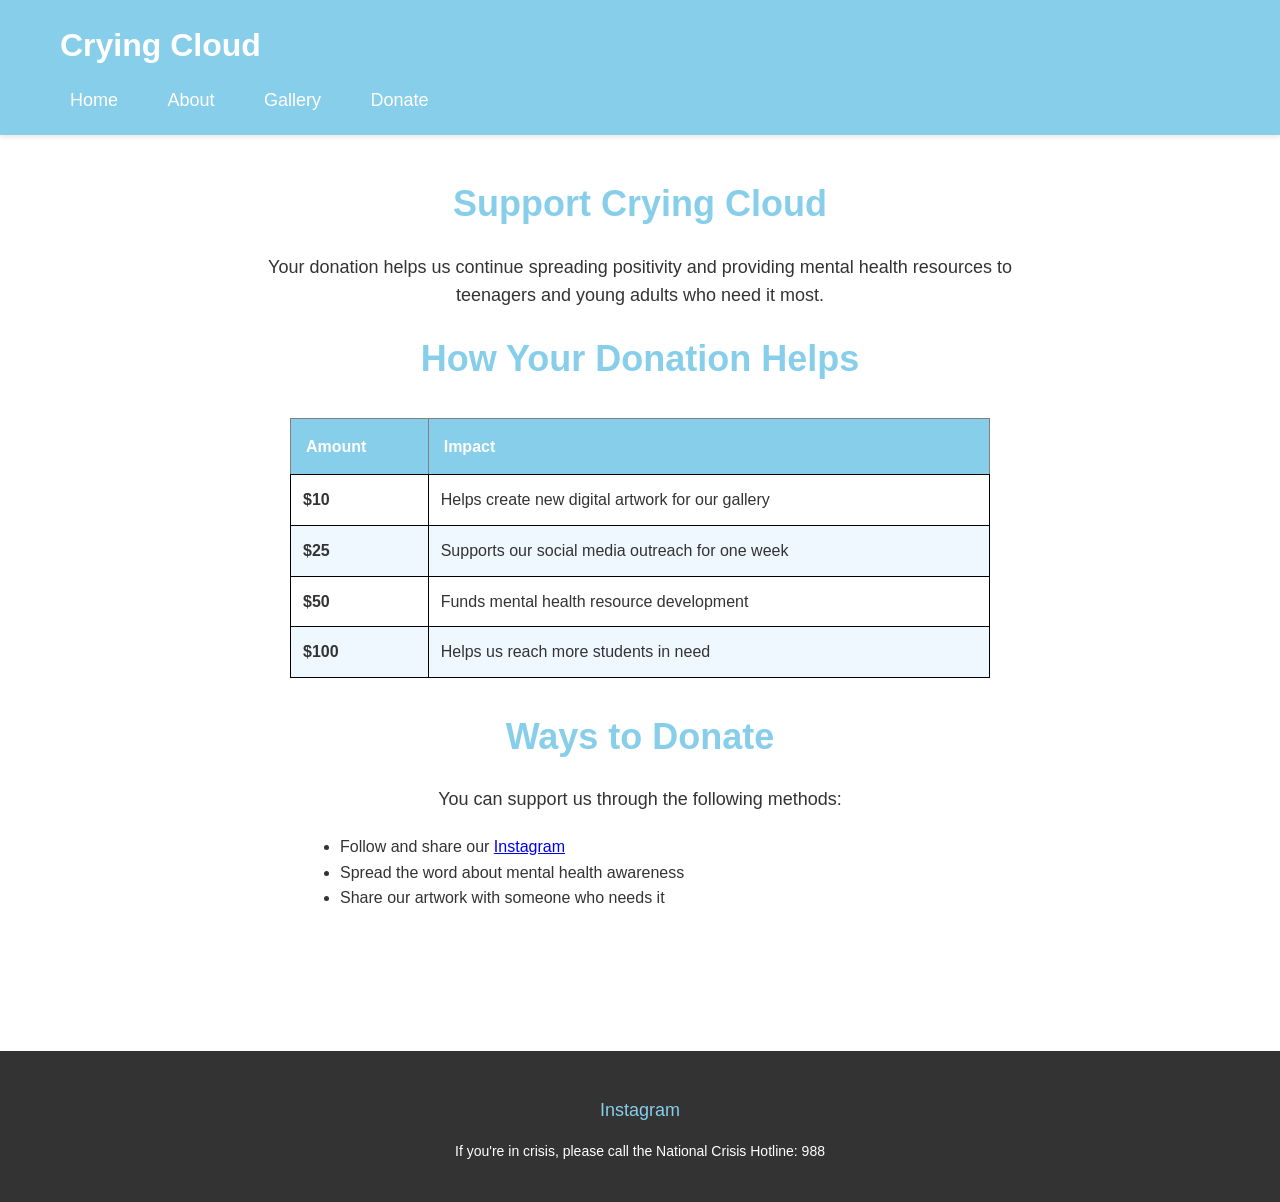
==== donate.html @ 796bf5b8 "Crying Cloud website" ====
<!DOCTYPE html>
<html>
<head>
    <meta charset="utf-8">
    <meta name="viewport" content="width=device-width, initial-scale=1">
    <meta name="description" content="Donate to Crying Cloud - Support mental health awareness">
    <title>Donate - Crying Cloud</title>
    <link rel="stylesheet" href="styles.css">
</head>
<body>
    <header>
        <div class="header-content">
            <a href="index.html" class="logo">Crying Cloud</a>
            <nav>
                <ul>
                    <li><a href="index.html">Home</a></li>
                    <li><a href="about.html">About</a></li>
                    <li><a href="gallery.html">Gallery</a></li>
                    <li><a href="donate.html">Donate</a></li>
                </ul>
            </nav>
        </div>
    </header>

    <main>
        <div class="content-section">
            <h2>Support Crying Cloud</h2>
            <p>Your donation helps us continue spreading positivity and providing mental health resources to teenagers and young adults who need it most.</p>
            
            <h2>How Your Donation Helps</h2>
            <table border="1" style="margin: 30px auto; border-collapse: collapse; max-width: 700px; width: 100%;">
                <tr>
                    <th style="background-color: #87ceeb; color: #fff; padding: 15px; text-align: left;">Amount</th>
                    <th style="background-color: #87ceeb; color: #fff; padding: 15px; text-align: left;">Impact</th>
                </tr>
                <tr>
                    <td style="padding: 12px; border: 1px solid black;"><strong>$10</strong></td>
                    <td style="padding: 12px; border: 1px solid black;">Helps create new digital artwork for our gallery</td>
                </tr>
                <tr>
                    <td style="padding: 12px; border: 1px solid black; background-color: #f0f8ff;"><strong>$25</strong></td>
                    <td style="padding: 12px; border: 1px solid black; background-color: #f0f8ff;">Supports our social media outreach for one week</td>
                </tr>
                <tr>
                    <td style="padding: 12px; border: 1px solid black;"><strong>$50</strong></td>
                    <td style="padding: 12px; border: 1px solid black;">Funds mental health resource development</td>
                </tr>
                <tr>
                    <td style="padding: 12px; border: 1px solid black; background-color: #f0f8ff;"><strong>$100</strong></td>
                    <td style="padding: 12px; border: 1px solid black; background-color: #f0f8ff;">Helps us reach more students in need</td>
                </tr>
            </table>
            
            <h2>Ways to Donate</h2>
            <p>You can support us through the following methods:</p>
            <ul style="max-width: 600px; margin: 20px auto; text-align: left;">
                <li>Follow and share our <a href="https://www.instagram.com/cryingcloud_th/" target="_blank">Instagram</a></li>
                <li>Spread the word about mental health awareness</li>
                <li>Share our artwork with someone who needs it</li>
            </ul>
        </div>
    </main>

    <footer>
        <div class="social-links">
            <a href="https://www.instagram.com/cryingcloud_th/" target="_blank">Instagram</a>
        </div>
        <p style="margin-top: 15px; font-size: 14px;">If you're in crisis, please call the National Crisis Hotline: 988</p>
    </footer>
</body>
</html>
---- styles.css ----
* {
    margin: 0;
    padding: 0;
    box-sizing: border-box;
}

body {
    font-family: Arial, sans-serif;
    color: #333;
    line-height: 1.6;
}

header {
    background-color: #87ceeb;
    padding: 20px 0;
    position: relative;
    box-shadow: 0 2px 5px rgba(0,0,0,0.1);
}

.header-content {
    max-width: 1200px;
    margin: 0 auto;
    padding: 0 20px;
    display: block;
}

.logo {
    font-size: 32px;
    color: #fff;
    text-decoration: none;
    font-weight: bold;
}

nav {
    margin-top: 15px;
}

nav ul {
    list-style-type: none;
    display: block;
}

nav ul li {
    display: inline-block;
    margin-right: 25px;
}

nav ul li a {
    color: #fff;
    text-decoration: none;
    font-size: 18px;
    padding: 5px 10px;
}

nav ul li a:hover {
    background-color: #5fa8d3;
    border-radius: 5px;
}

.hero {
    background-color: #f2f0d4;
    background-size: cover;
    background-position: center;
    height: 400px;
    display: block;
    text-align: center;
    color: #fff;
    padding-top: 150px;
}

.hero h1 {
    font-size: 48px;
    margin-bottom: 20px;
    color: #1a3a5c;
}

.hero p {
    font-size: 24px;
    margin-bottom: 30px;
    color: #1a3a5c;
}

.button {
    display: inline-block;
    padding: 12px 30px;
    background-color: #fff;
    color: #87ceeb;
    text-decoration: none;
    border-radius: 25px;
    margin: 0 10px;
    font-weight: bold;
}

.button:hover {
    background-color: #5fa8d3;
    color: #fff;
}

main {
    max-width: 1200px;
    margin: 0 auto;
    padding: 40px 20px;
}

.content-section {
    margin-bottom: 50px;
}

.content-section h2 {
    color: #87ceeb;
    font-size: 36px;
    margin-bottom: 20px;
    text-align: center;
}

.content-section p {
    font-size: 18px;
    max-width: 800px;
    margin: 0 auto 20px auto;
    text-align: center;
}

//features 
.features-grid {
    display: block;
    max-width: 900px;
    margin: 0 auto;
}

.feature-item {
    display: inline-block;
    width: 48%;
    margin: 1%;
    padding: 20px;
    background-color: #f0f8ff;
    border-radius: 10px;
    text-align: center;
    vertical-align: top;
}

.feature-item h3 {
    color: #5fa8d3;
    margin-bottom: 10px;
}

footer {
    background-color: #333;
    color: #fff;
    text-align: center;
    padding: 30px 20px;
    margin-top: 50px;
}

footer p {
    margin-bottom: 10px;
}

.social-links {
    margin-top: 15px;
}

.social-links a {
    color: #87ceeb;
    text-decoration: none;
    margin: 0 10px;
    font-size: 18px;
}

.social-links a:hover {
    color: #fff;
}

form {
    max-width: 600px;
    margin: 0 auto;
    background-color: #f0f8ff;
    padding: 30px;
    border-radius: 10px;
}

form label {
    display: block;
    margin-bottom: 5px;
    font-weight: bold;
    color: #333;
}

form input[type="text"],
form input[type="email"],
form textarea {
    width: 100%;
    padding: 10px;
    margin-bottom: 20px;
    border: 1px solid #ccc;
    border-radius: 5px;
    font-size: 16px;
}

form textarea {
    min-height: 150px;
    resize: vertical;
}

form input[type="submit"] {
    background-color: #87ceeb;
    color: #fff;
    padding: 12px 40px;
    border: none;
    border-radius: 25px;
    font-size: 18px;
    cursor: pointer;
}

form input[type="submit"]:hover {
    background-color: #5fa8d3;
}

img {
    width: 100%;
    max-width: 400px;
    height: auto;
    border-radius: 10px;
}

.gallery-grid img {
    max-width: 300px;
    margin: 10px;
}

@media (max-width: 768px) {
    .hero h1 {
        font-size: 32px;
    }
    
    .hero p {
        font-size: 18px;
    }
    
    nav ul li {
        display: block;
        margin: 10px 0;
    }
    
    .feature-item {
        display: block;
        width: 100%;
        margin: 10px 0;
    }
    
    .button {
        display: block;
        margin: 10px auto;
        max-width: 200px;
    }
}
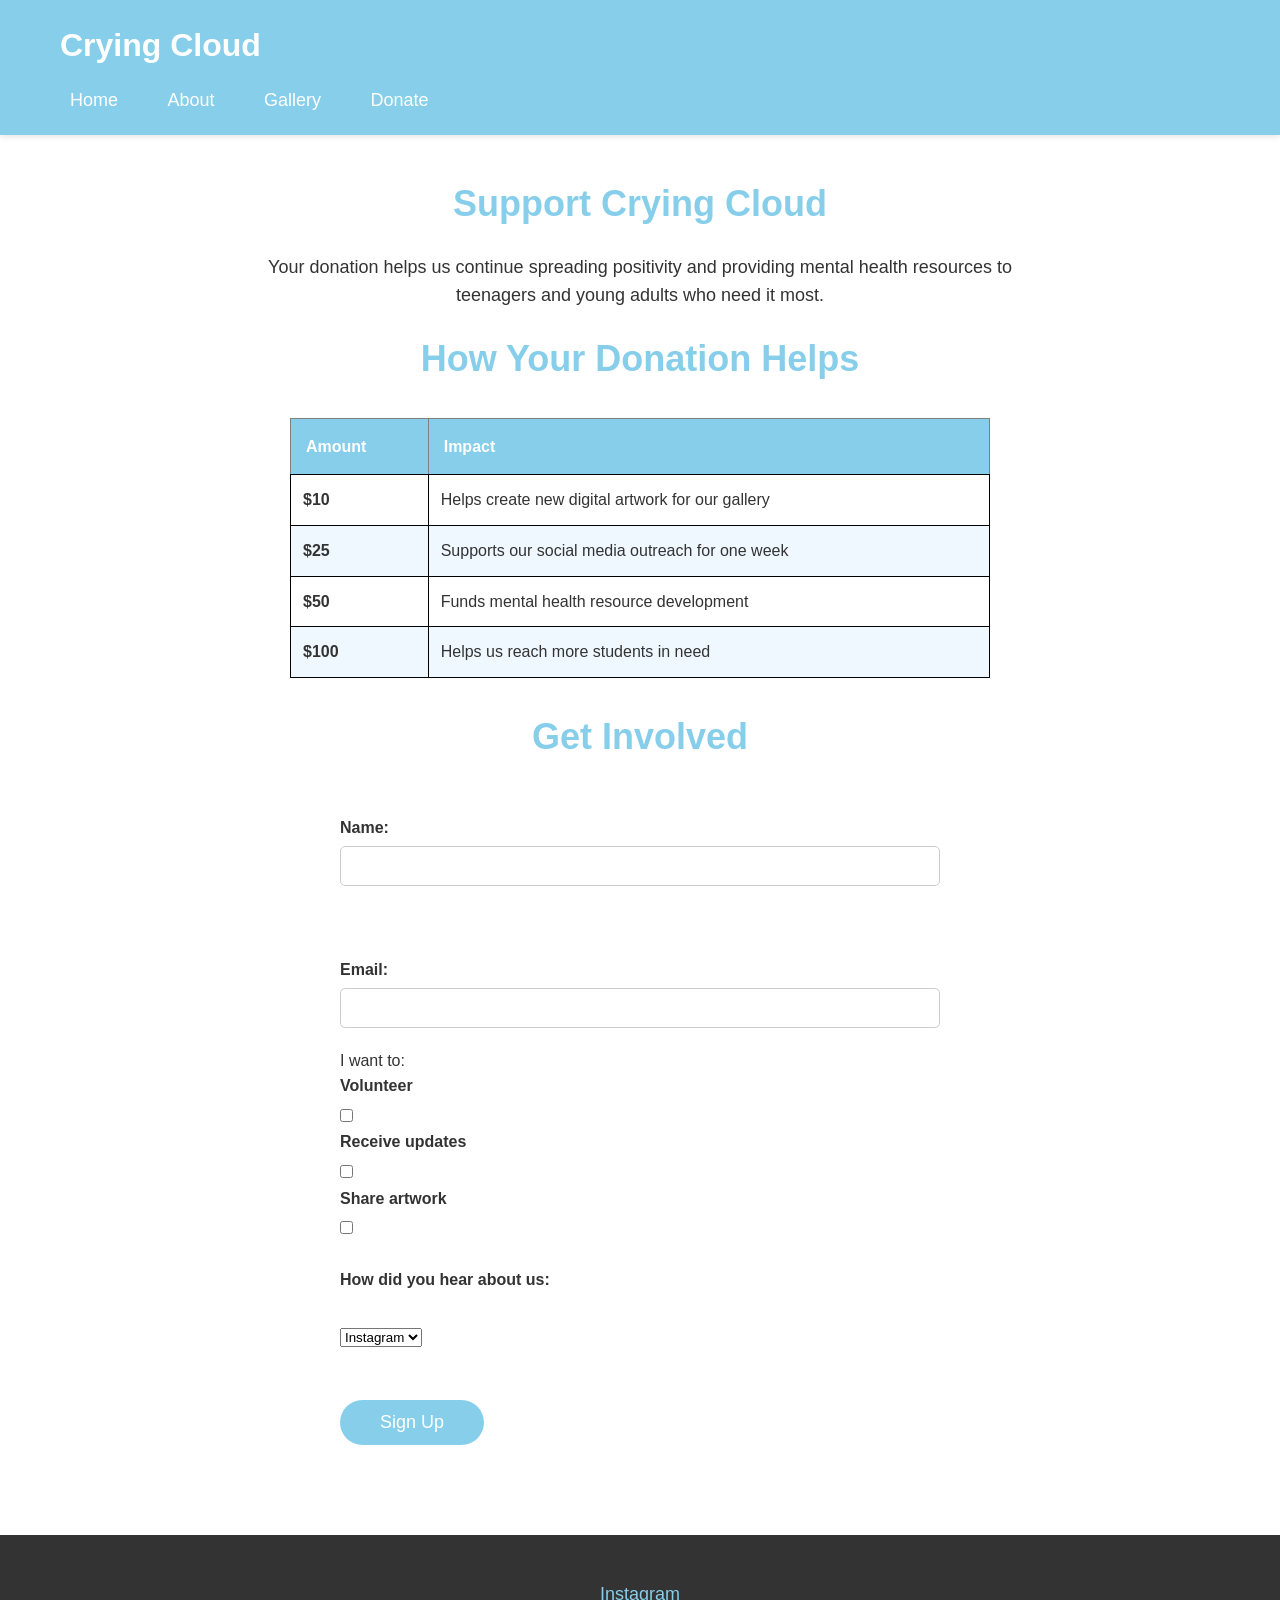
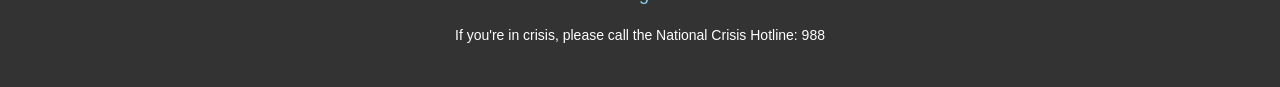
==== commit 007b551b: "form" ====
--- a/donate.html
+++ b/donate.html
@@ -51,14 +51,37 @@
                 </tr>
             </table>
             
-            <h2>Ways to Donate</h2>
-            <p>You can support us through the following methods:</p>
-            <ul style="max-width: 600px; margin: 20px auto; text-align: left;">
-                <li>Follow and share our <a href="https://www.instagram.com/cryingcloud_th/" target="_blank">Instagram</a></li>
-                <li>Spread the word about mental health awareness</li>
-                <li>Share our artwork with someone who needs it</li>
-            </ul>
+            <h2>Get Involved</h2>
         </div>
+        
+<form method="get" action="#">
+<label>Name:</label><input type="text" name="name">
+<br>
+<br>
+<br>
+<label>Email:</label><input type="text" name="email">
+<br>
+I want to:
+<br>
+<label for="volunteer">Volunteer</label><input type="checkbox" name="volunteer" id="volunteer">
+<label for="updates">Receive updates</label><input type="checkbox" name="updates" id="updates">
+<label for="share">Share artwork</label><input type="checkbox" name="share" id="share">
+<br>
+<br>
+<label>How did you hear about us:</label>
+<br>
+<select size="1" name="source">
+<option>Instagram</option>
+<option>Friend</option>
+<option>School</option>
+<option>Other</option>
+</select>
+<br>
+<br>
+<br>
+<input type="submit" value="Sign Up">
+</form>
+
     </main>
 
     <footer>
--- a/styles.css
+++ b/styles.css
@@ -173,9 +173,6 @@
 form {
     max-width: 600px;
     margin: 0 auto;
-    background-color: #f0f8ff;
-    padding: 30px;
-    border-radius: 10px;
 }
 
 form label {
